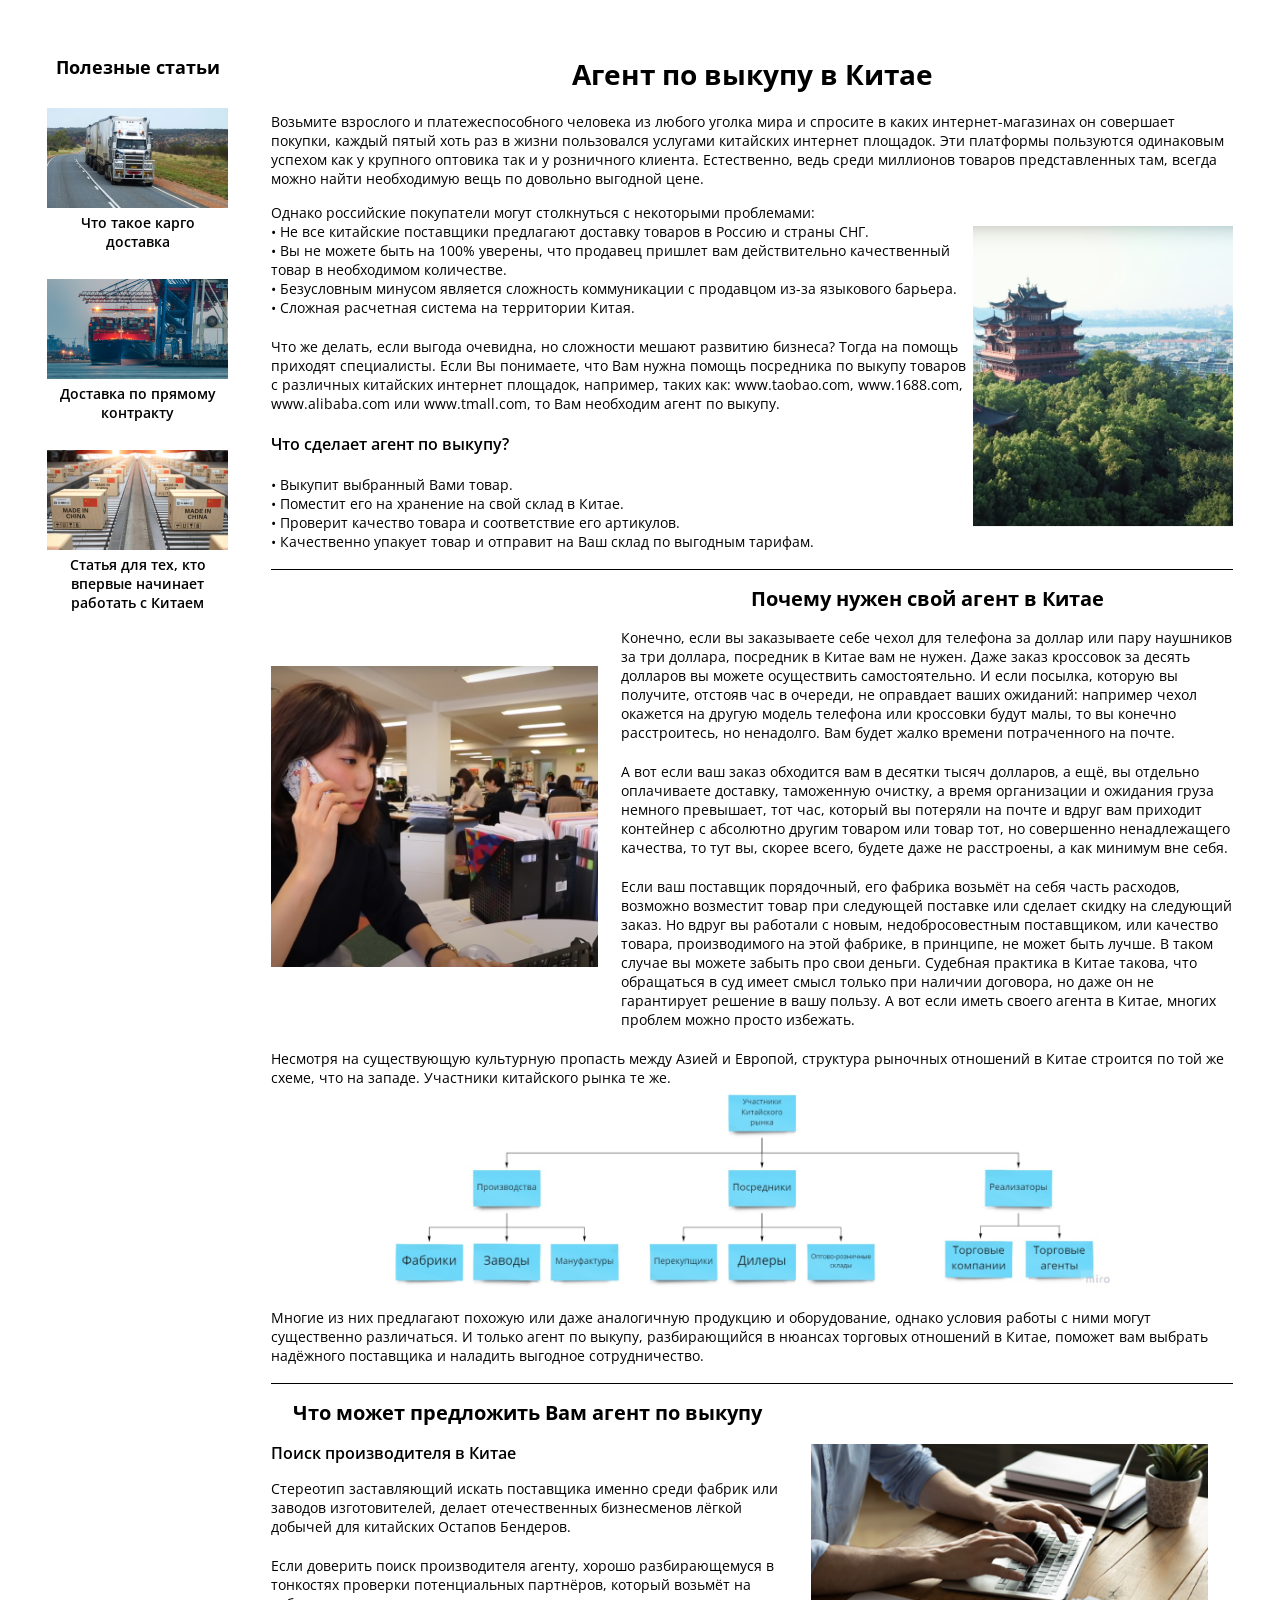
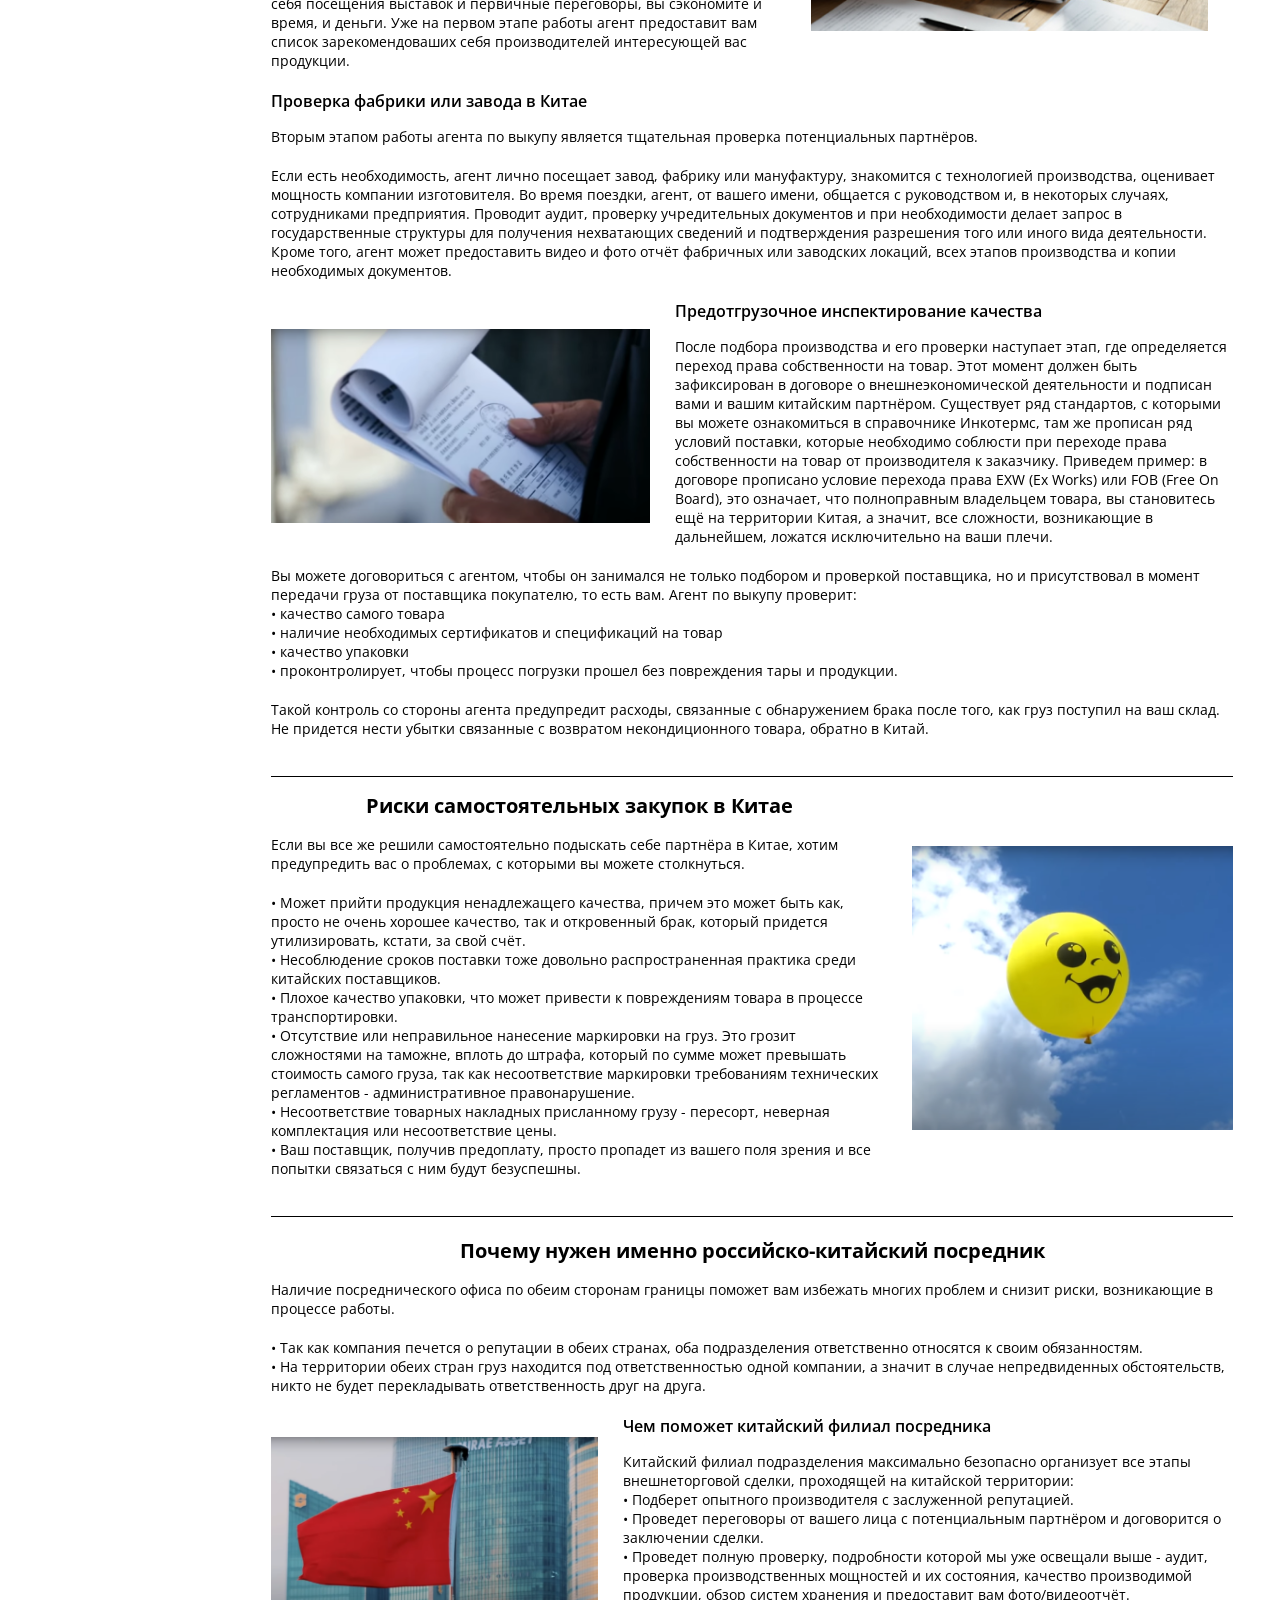
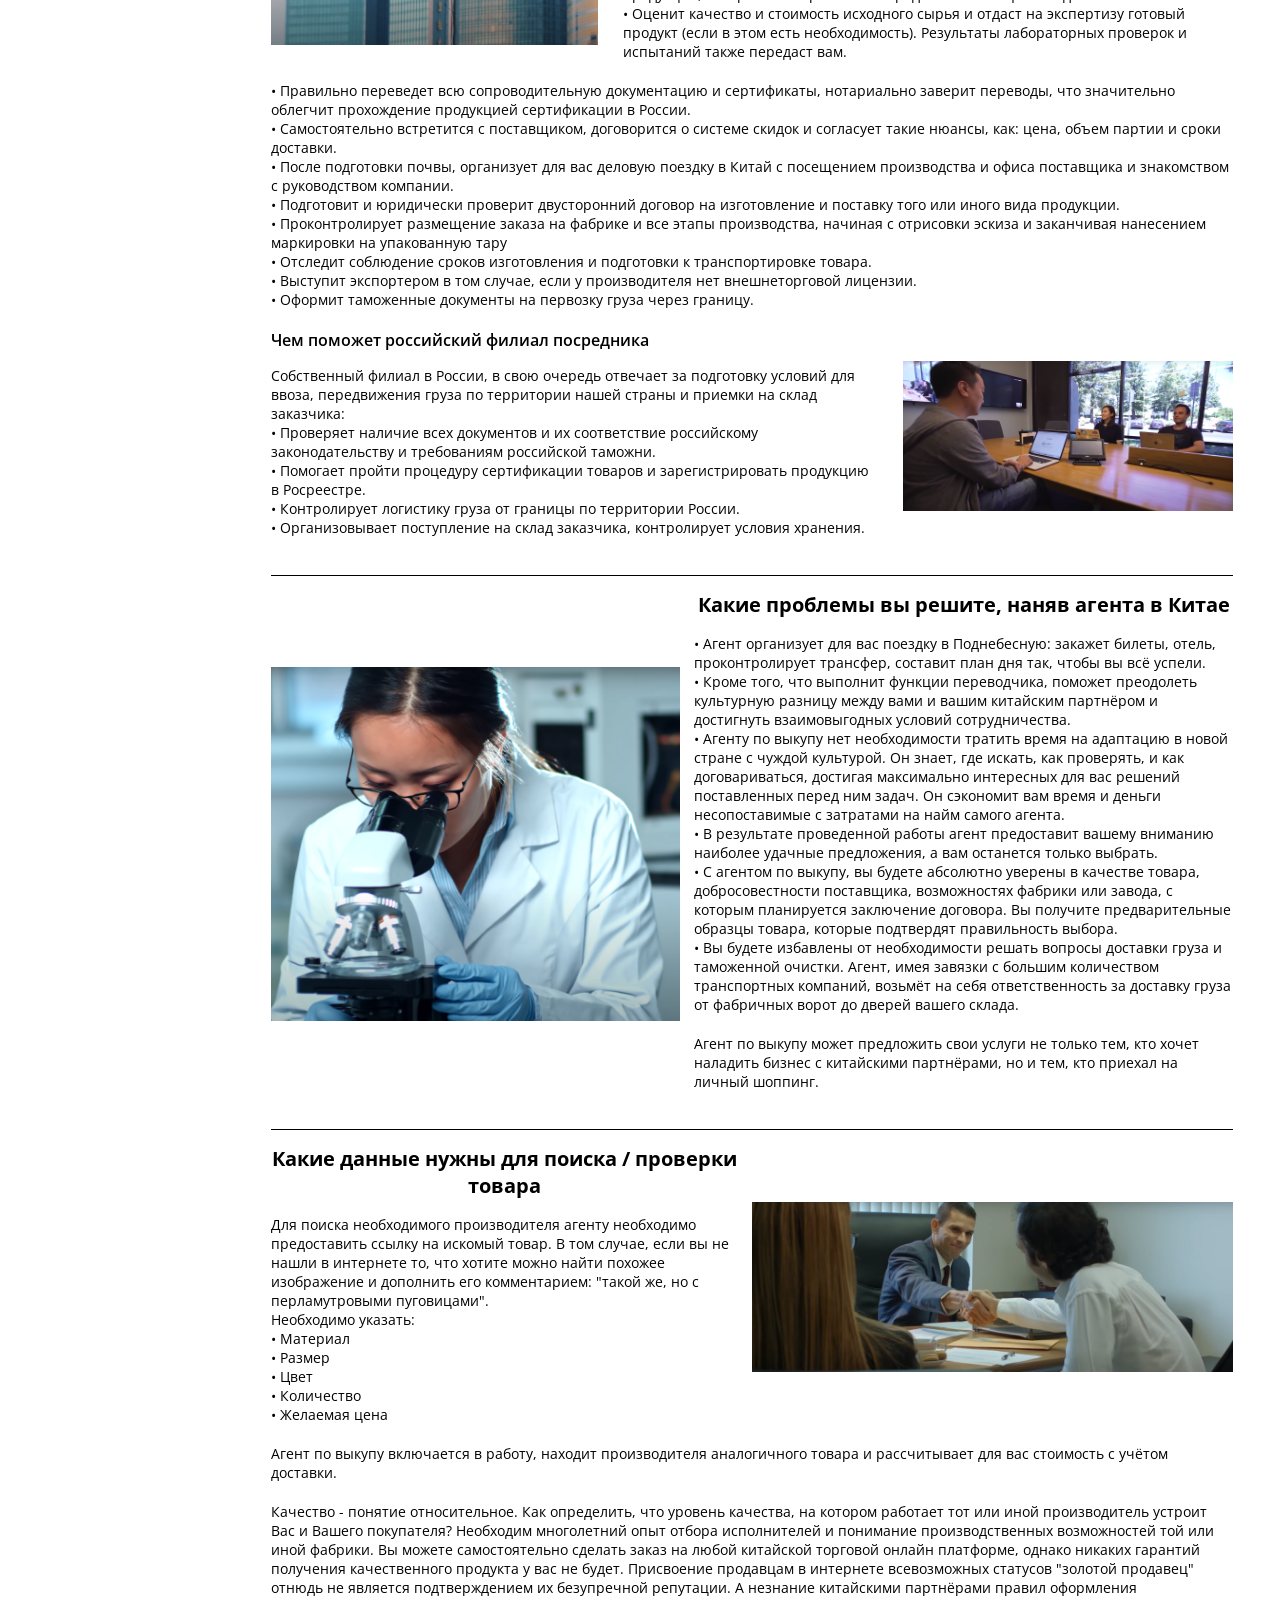
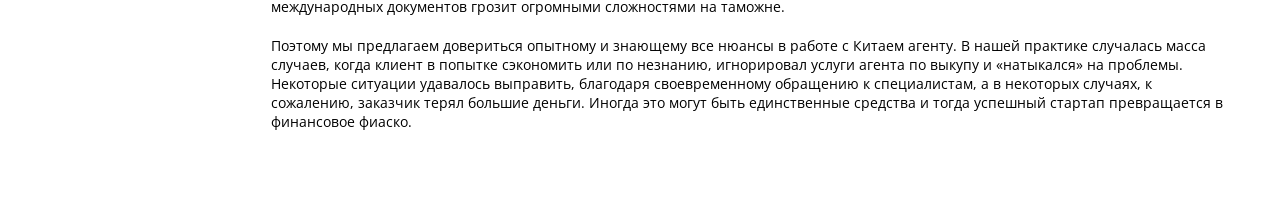
==== post2.html @ a1e3383e "ере" ====
<!DOCTYPE html>
<html lang="en">

<head>
   <meta charset="UTF-8">
   <meta http-equiv="X-UA-Compatible" content="IE=edge">
   <meta name="viewport" content="width=device-width, initial-scale=1.0">
   <link
      href="https://fonts.googleapis.com/css?family=Open+Sans:300,300italic,regular,italic,600,600italic,700,700italic,800,800italic"
      rel="stylesheet" />
   <link rel="stylesheet" href="css/style.css">
   <title>Post 2</title>
</head>

<body>
   <div class="post">
      <div class="post__left">
         <div class="post__left-title">Полезные статьи</div>
         <div class="post__left-block left-block">
            <div class="left-block-img">
               <img src="img/post2-left-1.png" alt="">
            </div>
            <a href class="left-block-title">Что такое карго доставка</a>
         </div>
         <div class="post__left-block left-block">
            <div class="left-block-img">
               <img src="img/post2-left-2.png" alt="">
            </div>
            <a href="" class="left-block-title">Доставка по прямому контракту</a>
         </div>
         <div class="post__left-block left-block">
            <div class="left-block-img">
               <img src="img/post2-left-3.png" alt="">
            </div>
            <a href="" class="left-block-title">Статья для тех, кто впервые начинает работать с Китаем</a>
         </div>
      </div>
      <div class="post__right">
         <div class="title">Агент по выкупу в Китае</div>
         <div class="post-block">
            <div class="post-text">
               Возьмите взрослого и платежеспособного человека из любого уголка мира и спросите в каких
               интернет-магазинах он совершает покупки, каждый пятый хоть раз в жизни пользовался услугами китайских
               интернет площадок. Эти платформы пользуются одинаковым успехом как у крупного оптовика так и у розничного
               клиента. Естественно, ведь среди миллионов товаров представленных там, всегда можно найти необходимую
               вещь по довольно выгодной цене.
            </div>
         </div>
         <div class="post-block bb ff">
            <div class="post-text">
               <p>
                  Однако российские покупатели могут столкнуться с некоторыми проблемами: <br>
                  • Не все китайские поставщики предлагают доставку товаров в Россию и страны СНГ. <br>
                  • Вы не можете быть на 100% уверены, что продавец пришлет вам действительно качественный товар в
                  необходимом количестве. <br>
                  • Безусловным минусом является сложность коммуникации с продавцом из-за языкового барьера. <br>
                  • Сложная расчетная система на территории Китая. <br>
               </p>
               <p>
                  Что же делать, если выгода очевидна, но сложности мешают развитию бизнеса? Тогда на помощь приходят
                  специалисты. Если Вы понимаете, что Вам нужна помощь посредника по выкупу товаров с различных
                  китайских
                  интернет площадок, например, таких как: www.taobao.com, www.1688.com, www.alibaba.com или
                  www.tmall.com,
                  то Вам необходим агент по выкупу. <br>
               </p>
               <p class="post-subtitle"> Что сделает агент по выкупу? <br></p>

               • Выкупит выбранный Вами товар. <br>
               • Поместит его на хранение на свой склад в Китае. <br>
               • Проверит качество товара и соответствие его артикулов. <br>
               • Качественно упакует товар и отправит на Ваш склад по выгодным тарифам.


            </div>
            <div class="post-img-1">
               <img src="img/Rectangle 18.png" alt="">
            </div>
         </div>
         <div class="post-block ff">
            <div class="post-img-2">
               <img src="img/Rectangle 8.png" alt="">
            </div>
            <div class="post-text">
               <div class="post-name">Почему нужен свой агент в Китае</div>
               <div class="post-text">
                  <p>
                     Конечно, если вы заказываете себе чехол для телефона за доллар или пару наушников за три доллара,
                     посредник в Китае вам не нужен. Даже заказ кроссовок за десять долларов вы можете осуществить
                     самостоятельно. И если посылка, которую вы получите, отстояв час в очереди, не оправдает ваших
                     ожиданий: например чехол окажется на другую модель телефона или кроссовки будут малы, то вы конечно
                     расстроитесь, но ненадолго. Вам будет жалко времени потраченного на почте.
                  </p>
                  <p>
                     А вот если ваш заказ обходится вам в десятки тысяч долларов, а ещё, вы отдельно оплачиваете
                     доставку, таможенную очистку, а время организации и ожидания груза немного превышает, тот час,
                     который вы потеряли на почте и вдруг вам приходит контейнер с абсолютно другим товаром или товар
                     тот, но совершенно ненадлежащего качества, то тут вы, скорее всего, будете даже не расстроены, а
                     как минимум вне себя.
                  </p>
                  <p>
                     Если ваш поставщик порядочный, его фабрика возьмёт на себя часть расходов, возможно возместит товар
                     при следующей поставке или сделает скидку на следующий заказ. Но вдруг вы работали с новым,
                     недобросовестным поставщиком, или качество товара, производимого на этой фабрике, в принципе, не
                     может быть лучше. В таком случае вы можете забыть про свои деньги. Судебная практика в Китае
                     такова, что обращаться в суд имеет смысл только при наличии договора, но даже он не гарантирует
                     решение в вашу пользу. А вот если иметь своего агента в Китае, многих проблем можно просто
                     избежать.
                  </p>
               </div>
            </div>

         </div>
         <div class="post-block">
            <div class="post-text">
               Несмотря на существующую культурную пропасть между Азией и Европой, структура рыночных отношений в Китае
               строится по той же схеме, что на западе. Участники китайского рынка те же.
            </div>
         </div>
         <div class="post-block">
            <div class="post-img-3">
               <img src="img/Rectangle 17.png" alt="">
            </div>
         </div>
         <div class="post-block bb">
            <div class="post-text">
               Многие из них предлагают похожую или даже аналогичную продукцию и оборудование, однако условия работы с
               ними могут существенно различаться. И только агент по выкупу, разбирающийся в нюансах торговых отношений
               в Китае, поможет вам выбрать надёжного поставщика и наладить выгодное сотрудничество.
            </div>
         </div>
         <div class="post-block ff">
            <div class="post-text">
               <div class="post-name">Что может предложить Вам агент по выкупу</div>
               <div class="post-text">
                  <div class="post-subtitle">
                     Поиск производителя в Китае
                  </div>
                  <p>
                     Стереотип заставляющий искать поставщика именно среди фабрик или заводов изготовителей, делает
                     отечественных бизнесменов лёгкой добычей для китайских Остапов Бендеров.
                  </p>
                  <p>
                     Если доверить поиск производителя агенту, хорошо разбирающемуся в тонкостях проверки потенциальных
                     партнёров, который возьмёт на себя посещения выставок и первичные переговоры, вы сэкономите и
                     время, и деньги. Уже на первом этапе работы агент предоставит вам список зарекомендоваших себя
                     производителей интересующей вас продукции.
                  </p>
               </div>
            </div>
            <div class="post-img-4">
               <img src="img/Rectangle 19.png" alt="">
            </div>
         </div>
         <div class="post-block">
            <div class="post-text">
               <div class="post-subtitle">
                  Проверка фабрики или завода в Китае
               </div>
               <p>
                  Вторым этапом работы агента по выкупу является тщательная проверка потенциальных партнёров.
               </p>
               <p>
                  Если есть необходимость, агент лично посещает завод, фабрику или мануфактуру, знакомится с технологией
                  производства, оценивает мощность компании изготовителя. Во время поездки, агент, от вашего имени,
                  общается с руководством и, в некоторых случаях, сотрудниками предприятия. Проводит аудит, проверку
                  учредительных документов и при необходимости делает запрос в государственные структуры для получения
                  нехватающих сведений и подтверждения разрешения того или иного вида деятельности. Кроме того, агент
                  может предоставить видео и фото отчёт фабричных или заводских локаций, всех этапов производства и
                  копии необходимых документов.
               </p>
            </div>
         </div>
         <div class="post-block ff">
            <div class="post-img-5">
               <img src="img/Rectangle 11.png" alt="">
            </div>
            <div class="post-text">
               <div class="post-subtitle">
                  Предотгрузочное инспектирование качества
               </div>
               <p>После подбора производства и его проверки наступает этап, где определяется переход права собственности
                  на товар. Этот момент должен быть зафиксирован в договоре о внешнеэкономической деятельности и
                  подписан вами и вашим китайским партнёром. Существует ряд стандартов, с которыми вы можете
                  ознакомиться в справочнике Инкотермс, там же прописан ряд условий поставки, которые необходимо
                  соблюсти при переходе права собственности на товар от производителя к заказчику. Приведем пример: в
                  договоре прописано условие перехода права EXW (Ex Works) или FOB (Free On Board), это означает, что
                  полноправным владельцем товара, вы становитесь ещё на территории Китая, а значит, все сложности,
                  возникающие в дальнейшем, ложатся исключительно на ваши плечи.
               </p>
            </div>

         </div>
         <div class="post-block bb">
            <div class="post-text">
               <p>
                  Вы можете договориться с агентом, чтобы он занимался не только подбором и проверкой поставщика, но и
                  присутствовал в момент передачи груза от поставщика покупателю, то есть вам. Агент по выкупу проверит:
                  <br>
                  • качество самого товара <br>
                  • наличие необходимых сертификатов и спецификаций на товар <br>
                  • качество упаковки <br>
                  • проконтролирует, чтобы процесс погрузки прошел без повреждения тары и продукции.
               </p>
               <p>
                  Такой контроль со стороны агента предупредит расходы, связанные с обнаружением брака после того, как
                  груз поступил на ваш склад. Не придется нести убытки связанные с возвратом некондиционного товара,
                  обратно в Китай.
               </p>
            </div>
         </div>
         <div class="post-block ff bb">
            <div class="post-text">
               <div class="post-name">Риски самостоятельных закупок в Китае</div>
               <div class="post-text">
                  <p>
                     Если вы все же решили самостоятельно подыскать себе партнёра в Китае, хотим предупредить вас о
                     проблемах, с которыми вы можете столкнуться.

                  </p>
                  <p>
                     • Может прийти продукция ненадлежащего качества, причем это может быть как, просто не очень хорошее
                     качество, так и откровенный брак, который придется утилизировать, кстати, за свой счёт. <br>
                     • Несоблюдение сроков поставки тоже довольно распространенная практика среди китайских поставщиков.
                     <br>
                     • Плохое качество упаковки, что может привести к повреждениям товара в процессе транспортировки.
                     <br>
                     • Отсутствие или неправильное нанесение маркировки на груз. Это грозит сложностями на таможне,
                     вплоть до штрафа, который по сумме может превышать стоимость самого груза, так как несоответствие
                     маркировки требованиям технических регламентов - административное правонарушение. <br>
                     • Несоответствие товарных накладных присланному грузу - пересорт, неверная комплектация или
                     несоответствие цены. <br>
                     • Ваш поставщик, получив предоплату, просто пропадет из вашего поля зрения и все попытки связаться
                     с ним будут безуспешны.
                  </p>
               </div>
            </div>
            <div class="post-img-6">
               <img src="img/Rectangle 12.png" alt="">
            </div>
         </div>
         <div class="post-block">
            <div class="post-text top">
               <div class="post-name">Почему нужен именно российско-китайский посредник</div>
               <div class="post-text">
                  <p>
                     Наличие посреднического офиса по обеим сторонам границы поможет вам избежать многих проблем и
                     снизит риски, возникающие в процессе работы.
                  </p>
                  <p>
                     • Так как компания печется о репутации в обеих странах, оба подразделения ответственно относятся к
                     своим обязанностям. <br>
                     • На территории обеих стран груз находится под ответственностью одной компании, а значит в случае
                     непредвиденных обстоятельств, никто не будет перекладывать ответственность друг на друга.
                  </p>
               </div>
            </div>
         </div>
         <div class="post-block ff">
            <div class="post-img-7">
               <img src="img/Rectangle 13.png" alt="">
            </div>
            <div class="post-text">
               <div class="post-subtitle">Чем поможет китайский филиал посредника</div>
               <div class="post-text">
                  <p>
                     Китайский филиал подразделения максимально безопасно организует все этапы внешнеторговой сделки,
                     проходящей на китайской территории: <br>
                     • Подберет опытного производителя с заслуженной репутацией. <br>
                     • Проведет переговоры от вашего лица с потенциальным партнёром и договорится о заключении сделки.
                     <br>
                     • Проведет полную проверку, подробности которой мы уже освещали выше - аудит, проверка
                     производственных мощностей и их состояния, качество производимой продукции, обзор систем хранения и
                     предоставит вам фото/видеоотчёт. <br>
                     • Оценит качество и стоимость исходного сырья и отдаст на экспертизу готовый продукт (если в этом
                     есть необходимость). Результаты лабораторных проверок и испытаний также передаст вам.
                  </p>
               </div>
            </div>

         </div>
         <div class="post-block">
            <div class="post-text">
               <p>
                  • Правильно переведет всю сопроводительную документацию и сертификаты, нотариально заверит переводы,
                  что
                  значительно облегчит прохождение продукцией сертификации в России. <br>
                  • Самостоятельно встретится с поставщиком, договорится о системе скидок и согласует такие нюансы, как:
                  цена, объем партии и сроки доставки. <br>
                  • После подготовки почвы, организует для вас деловую поездку в Китай с посещением производства и офиса
                  поставщика и знакомством с руководством компании. <br>
                  • Подготовит и юридически проверит двусторонний договор на изготовление и поставку того или иного вида
                  продукции. <br>
                  • Проконтролирует размещение заказа на фабрике и все этапы производства, начиная с отрисовки эскиза и
                  заканчивая нанесением маркировки на упакованную тару <br>
                  • Отследит соблюдение сроков изготовления и подготовки к транспортировке товара. <br>
                  • Выступит экспортером в том случае, если у производителя нет внешнеторговой лицензии. <br>
                  • Оформит таможенные документы на первозку груза через границу.
               </p>
            </div>
         </div>
         <div class="post-block ff bb">

            <div class="post-text">
               <div class="post-subtitle">Чем поможет российский филиал посредника</div>
               <div class="post-text">
                  <p>
                     Собственный филиал в России, в свою очередь отвечает за подготовку условий для ввоза, передвижения
                     груза по территории нашей страны и приемки на склад заказчика: <br>
                     • Проверяет наличие всех документов и их соответствие российскому законодательству и требованиям
                     российской таможни. <br>
                     • Помогает пройти процедуру сертификации товаров и зарегистрировать продукцию в Росреестре. <br>
                     • Контролирует логистику груза от границы по территории России. <br>
                     • Организовывает поступление на склад заказчика, контролирует условия хранения.

                  </p>
               </div>
            </div>
            <div class="post-img-8">
               <img src="img/Rectangle 14.png" alt="">
            </div>
         </div>
         <div class="post-block ff bb">
            <div class="post-img-9">
               <img src="img/Rectangle 15.png" alt="">
            </div>
            <div class="post-text">
               <div class="post-name">Какие проблемы вы решите, наняв агента в Китае</div>
               <div class="post-text">
                  <p>
                     • Агент организует для вас поездку в Поднебесную: закажет билеты, отель, проконтролирует трансфер,
                     составит план дня так, чтобы вы всё успели. <br>
                     • Кроме того, что выполнит функции переводчика, поможет преодолеть культурную разницу между вами и
                     вашим китайским партнёром и достигнуть взаимовыгодных условий сотрудничества. <br>
                     • Агенту по выкупу нет необходимости тратить время на адаптацию в новой стране с чуждой культурой.
                     Он знает, где искать, как проверять, и как договариваться, достигая максимально интересных для вас
                     решений поставленных перед ним задач. Он сэкономит вам время и деньги несопоставимые с затратами на
                     найм самого агента. <br>
                     • В результате проведенной работы агент предоставит вашему вниманию наиболее удачные предложения, а
                     вам останется только выбрать. <br>
                     • С агентом по выкупу, вы будете абсолютно уверены в качестве товара, добросовестности поставщика,
                     возможностях фабрики или завода, с которым планируется заключение договора. Вы получите
                     предварительные образцы товара, которые подтвердят правильность выбора. <br>
                     • Вы будете избавлены от необходимости решать вопросы доставки груза и таможенной очистки. Агент,
                     имея завязки с большим количеством транспортных компаний, возьмёт на себя ответственность за
                     доставку груза от фабричных ворот до дверей вашего склада.
                  </p>
                  <p>
                     Агент по выкупу может предложить свои услуги не только тем, кто хочет наладить бизнес с китайскими
                     партнёрами, но и тем, кто приехал на личный шоппинг.
                  </p>
               </div>
            </div>

         </div>
         <div class="post-block ff">
            <div class="post-text">
               <div class="post-name">Какие данные нужны для поиска / проверки товара</div>
               <div class="post-text">
                  <p>
                     Для поиска необходимого производителя агенту необходимо предоставить ссылку на искомый товар. В том
                     случае, если вы не нашли в интернете то, что хотите можно найти похожее изображение и дополнить его
                     комментарием: "такой же, но с перламутровыми пуговицами". <br>
                     Необходимо указать: <br>
                     • Материал <br>
                     • Размер <br>
                     • Цвет <br>
                     • Количество <br>
                     • Желаемая цена

                  </p>
               </div>
            </div>
            <div class="post-img-10">
               <img src="img/Rectangle 16.png" alt="">
            </div>
         </div>
         <div class="post-block">
            <div class="post-text">
               <p>
                  Агент по выкупу включается в работу, находит производителя аналогичного товара и рассчитывает для вас
                  стоимость с учётом доставки.
               </p>
               <p>
                  Качество - понятие относительное. Как определить, что уровень качества, на котором работает тот или
                  иной производитель устроит Вас и Вашего покупателя? Необходим многолетний опыт отбора исполнителей и
                  понимание производственных возможностей той или иной фабрики. Вы можете самостоятельно сделать заказ
                  на любой китайской торговой онлайн платформе, однако никаких гарантий получения качественного продукта
                  у вас не будет. Присвоение продавцам в интернете всевозможных статусов "золотой продавец" отнюдь не
                  является подтверждением их безупречной репутации. А незнание китайскими партнёрами правил оформления
                  международных документов грозит огромными сложностями на таможне.
               </p>
               <p>
                  Поэтому мы предлагаем довериться опытному и знающему все нюансы в работе с Китаем агенту. В нашей
                  практике случалась масса случаев, когда клиент в попытке сэкономить или по незнанию, игнорировал
                  услуги агента по выкупу и «натыкался» на проблемы. Некоторые ситуации удавалось выправить, благодаря
                  своевременному обращению к специалистам, а в некоторых случаях, к сожалению, заказчик терял большие
                  деньги. Иногда это могут быть единственные средства и тогда успешный стартап превращается в финансовое
                  фиаско.
               </p>
            </div>
         </div>
      </div>
   </div>
   <script src="https://ajax.googleapis.com/ajax/libs/jquery/3.6.0/jquery.min.js"></script>
   <script src="js/script.js"></script>
</body>

</html>
---- css/style.css ----
html {
   line-height: 1.15;
   -webkit-text-size-adjust: 100%;
}

body {
   margin: 0;
}

html,
body {
   line-height: 1;
   font-family: Open Sans, "Helvetica Neue", sans-serif;
}

main {
   display: block;
}

h1 {
   font-size: 2em;
   margin: 0.67em 0;
}

hr {
   box-sizing: content-box;
   height: 0;
   overflow: visible;
}

pre {
   font-family: monospace, monospace;
   font-size: 1em;
}

a {
   background-color: transparent;
}

abbr[title] {
   border-bottom: none;
   text-decoration: underline;
   text-decoration: underline dotted;
}

b,
strong {
   font-weight: bolder;
}

code,
kbd,
samp {
   font-family: monospace, monospace;
   font-size: 1em;
}

small {
   font-size: 80%;
}

sub,
sup {
   font-size: 75%;
   line-height: 0;
   position: relative;
   vertical-align: baseline;
}

sub {
   bottom: -0.25em;
}

sup {
   top: -0.5em;
}

img {
   border-style: none;
}

button,
input,
optgroup,
select,
textarea {
   font-family: inherit;
   font-size: 100%;
   line-height: 1.15;
   margin: 0;
}

button,
input {
   overflow: visible;
}

button,
select {
   text-transform: none;
}

button,
[type="button"],
[type="reset"],
[type="submit"] {
   -webkit-appearance: button;
}

button::-moz-focus-inner,
[type="button"]::-moz-focus-inner,
[type="reset"]::-moz-focus-inner,
[type="submit"]::-moz-focus-inner {
   border-style: none;
   padding: 0;
}

button:-moz-focusring,
[type="button"]:-moz-focusring,
[type="reset"]:-moz-focusring,
[type="submit"]:-moz-focusring {
   outline: 1px dotted ButtonText;
}

fieldset {
   padding: 0.35em 0.75em 0.625em;
}

*/ legend {
   box-sizing: border-box;
   color: inherit;
   display: table;
   max-width: 100%;
   padding: 0;
   white-space: normal;
}

progress {
   vertical-align: baseline;
}

textarea {
   overflow: auto;
}

[type="checkbox"],
[type="radio"] {
   box-sizing: border-box;
   padding: 0;
}

[type="number"]::-webkit-inner-spin-button,
[type="number"]::-webkit-outer-spin-button {
   height: auto;
}


[type="search"] {
   -webkit-appearance: textfield;
   outline-offset: -2px;
}

[type="search"]::-webkit-search-decoration {
   -webkit-appearance: none;
}

::-webkit-file-upload-button {
   -webkit-appearance: button;
   font: inherit;
}


details {
   display: block;
}

summary {
   display: list-item;
}

template {
   display: none;
}

[hidden] {
   display: none;
}

*,
*::after,
*::before {
   padding: 0;
   margin: 0;
   bottom: 0;
   box-sizing: border-box;
}

a {
   text-decoration: none;
}

ul,
ol,
li {
   list-style-type: none;
}

img {
   vertical-align: top;
}

h1,
h2,
h3,
h4,
h5,
h6 {
   font-weight: inherit;
   font-size: inherit;
}

.post {
   max-width: 1440px;
   margin: 0 auto;
   padding-right: calc(14px + (52 - 14) * ((100vw - 320px) / (1440 - 320)));
   padding-left: calc(14px + (52 - 14) * ((100vw - 320px) / (1440 - 320)));
   padding-top: calc(14px + (60 - 14) * ((100vw - 320px) / (1440 - 360)));
   padding-bottom: 50px;
   display: grid;
   grid-template-columns: 181px auto;
   column-gap: 43px;
}

.post__left {
   position: sticky;
   top: 50px;
   text-align: center;
   margin-bottom: 40px;
}

.post__left-title {
   font-family: Open Sans;
   font-style: normal;
   font-weight: bold;
   font-size: 18px;
   line-height: 25px;
   color: #000000;
}

.left-block {
   margin-top: 28px;
}

.left-block-img {
   overflow: hidden;
   height: 100px;
}

.left-block-img img {
   width: 100%;
   height: 100%;
   object-fit: cover;
}

.left-block-title {
   font-family: Open Sans;
   font-style: normal;
   font-weight: 600;
   font-size: 14px;
   line-height: 19px;
   color: #000000;
   display: inline-block;
   margin-top: 5px;
}

.post__right {}

.title {
   font-family: Open Sans;
   font-style: normal;
   font-weight: bold;
   font-size: 28px;
   line-height: 38px;
   text-align: center;
   color: #000000;
   margin-bottom: 19px;
}

.post-block.bb {
   border-bottom: 1px solid #000000;
   padding-bottom: 18px;
}

.post-text {
   font-family: Open Sans;
   font-style: normal;
   font-weight: normal;
   font-size: 14px;
   line-height: 19px;
   color: #000000;
}

.post-text p {
   margin-bottom: 20px;
}

.post-block.ff {
   display: flex;
   align-items: center;
   margin-top: 15px;
}

.post-img-1 {
   overflow: hidden;
   height: calc(124px + (332 - 124) * ((100vw - 360px) / (1440 - 360)));
   width: 100%;
}

.post-img-1 img {
   width: 100%;
   height: 100%;
   object-fit: cover;
}

.post-subtitle {
   font-size: 16px;
   line-height: 22px;
   font-weight: 600;
   margin-bottom: 15px;
}

.post-img-2 {
   overflow: hidden;
   height: calc(124px + (332 - 124) * ((100vw - 360px) / (1440 - 360)));
   margin-right: 23px;
   flex: 1 0 calc(172px + (347 - 172) * ((100vw - 320px) / (1440 - 360)));
}

.post-img-2 img {
   width: 100%;
   height: 100%;
   object-fit: cover;
}

.post-name {
   font-family: Open Sans;
   font-style: normal;
   font-weight: bold;
   font-size: 20px;
   line-height: 27px;
   margin-bottom: 16px;
   color: #000000;
   text-align: center;
}

.post-img-3 {
   overflow: hidden;
   height: calc(92px + (227 - 92) * ((100vw - 360px) / (1440 - 360)));
   flex: 1 0 calc(333px + (822 - 333) * ((100vw - 320px) / (1440 - 360)));
   margin-bottom: 14px;
}

.post-img-3 img {
   width: 100%;
   height: 100%;
   object-fit: contain;
}

.post-img-4 {
   overflow: hidden;
   height: calc(88px + (200 - 88) * ((100vw - 320px) / (1440 - 360)));
   flex: 1 0 calc(186px + (481 - 186) * ((100vw - 320px) / (1440 - 360)));
   margin-bottom: 14px;
}

.post-img-4 img {
   width: 100%;
   height: 100%;
   object-fit: contain;
}

.post-img-5 {
   overflow: hidden;
   height: calc(91px + (207 - 91) * ((100vw - 320px) / (1440 - 360)));
   flex: 1 0 calc(180px + (405 - 180) * ((100vw - 320px) / (1440 - 360)));
   margin-bottom: 14px;
   margin-right: calc(6px + (27 - 6) * ((100vw - 320px) / (1440 - 360)));
}

.post-img-5 img {
   width: 100%;
   height: 100%;
   object-fit: contain;
}


.post-img-6 {
   overflow: hidden;
   height: calc(150px + (307 - 150) * ((100vw - 320px) / (1440 - 360)));
   flex: 1 0 calc(170px + (340 - 170) * ((100vw - 320px) / (1440 - 360)));
   margin-bottom: 14px;
   margin-left: calc(6px + (27 - 6) * ((100vw - 320px) / (1440 - 360)));
}

.post-img-6 img {
   width: 100%;
   height: 100%;
   object-fit: contain;
}

.post-text.top {
   padding-top: 20px;
}

.post-img-7 {
   overflow: hidden;
   height: calc(110px + (220 - 110) * ((100vw - 320px) / (1440 - 360)));
   flex: 1 0 calc(173px + (347 - 173) * ((100vw - 320px) / (1440 - 360)));
   margin-bottom: 14px;
   margin-right: calc(6px + (27 - 6) * ((100vw - 320px) / (1440 - 360)));
}

.post-img-7 img {
   width: 100%;
   height: 100%;
   object-fit: contain;
}

.post-img-8 {
   overflow: hidden;
   height: calc(90px + (160 - 90) * ((100vw - 320px) / (1440 - 360)));
   flex: 1 0 calc(195px + (347 - 195) * ((100vw - 320px) / (1440 - 360)));
   margin-bottom: 14px;
   margin-left: calc(6px + (27 - 6) * ((100vw - 320px) / (1440 - 360)));
}

.post-img-8 img {
   width: 100%;
   height: 100%;
   object-fit: contain;
}

.post-img-9 {
   overflow: hidden;
   height: calc(142px + (380 - 142) * ((100vw - 320px) / (1440 - 360)));
   flex: 1 0 calc(164px + (440 - 164) * ((100vw - 320px) / (1440 - 360)));
   margin-bottom: 14px;
   margin-right: calc(6px + (15 - 6) * ((100vw - 320px) / (1440 - 360)));
}

.post-img-9 img {
   width: 100%;
   height: 100%;
   object-fit: contain;
}


.post-img-10 {
   overflow: hidden;
   height: calc(100px + (186 - 100) * ((100vw - 320px) / (1440 - 360)));
   flex: 1 0 calc(170px + (520 - 170) * ((100vw - 320px) / (1440 - 360)));
   margin-bottom: 14px;
   margin-left: calc(6px + (15 - 6) * ((100vw - 320px) / (1440 - 360)));
}

.post-img-10 img {
   width: 100%;
   height: 100%;
   object-fit: contain;
}
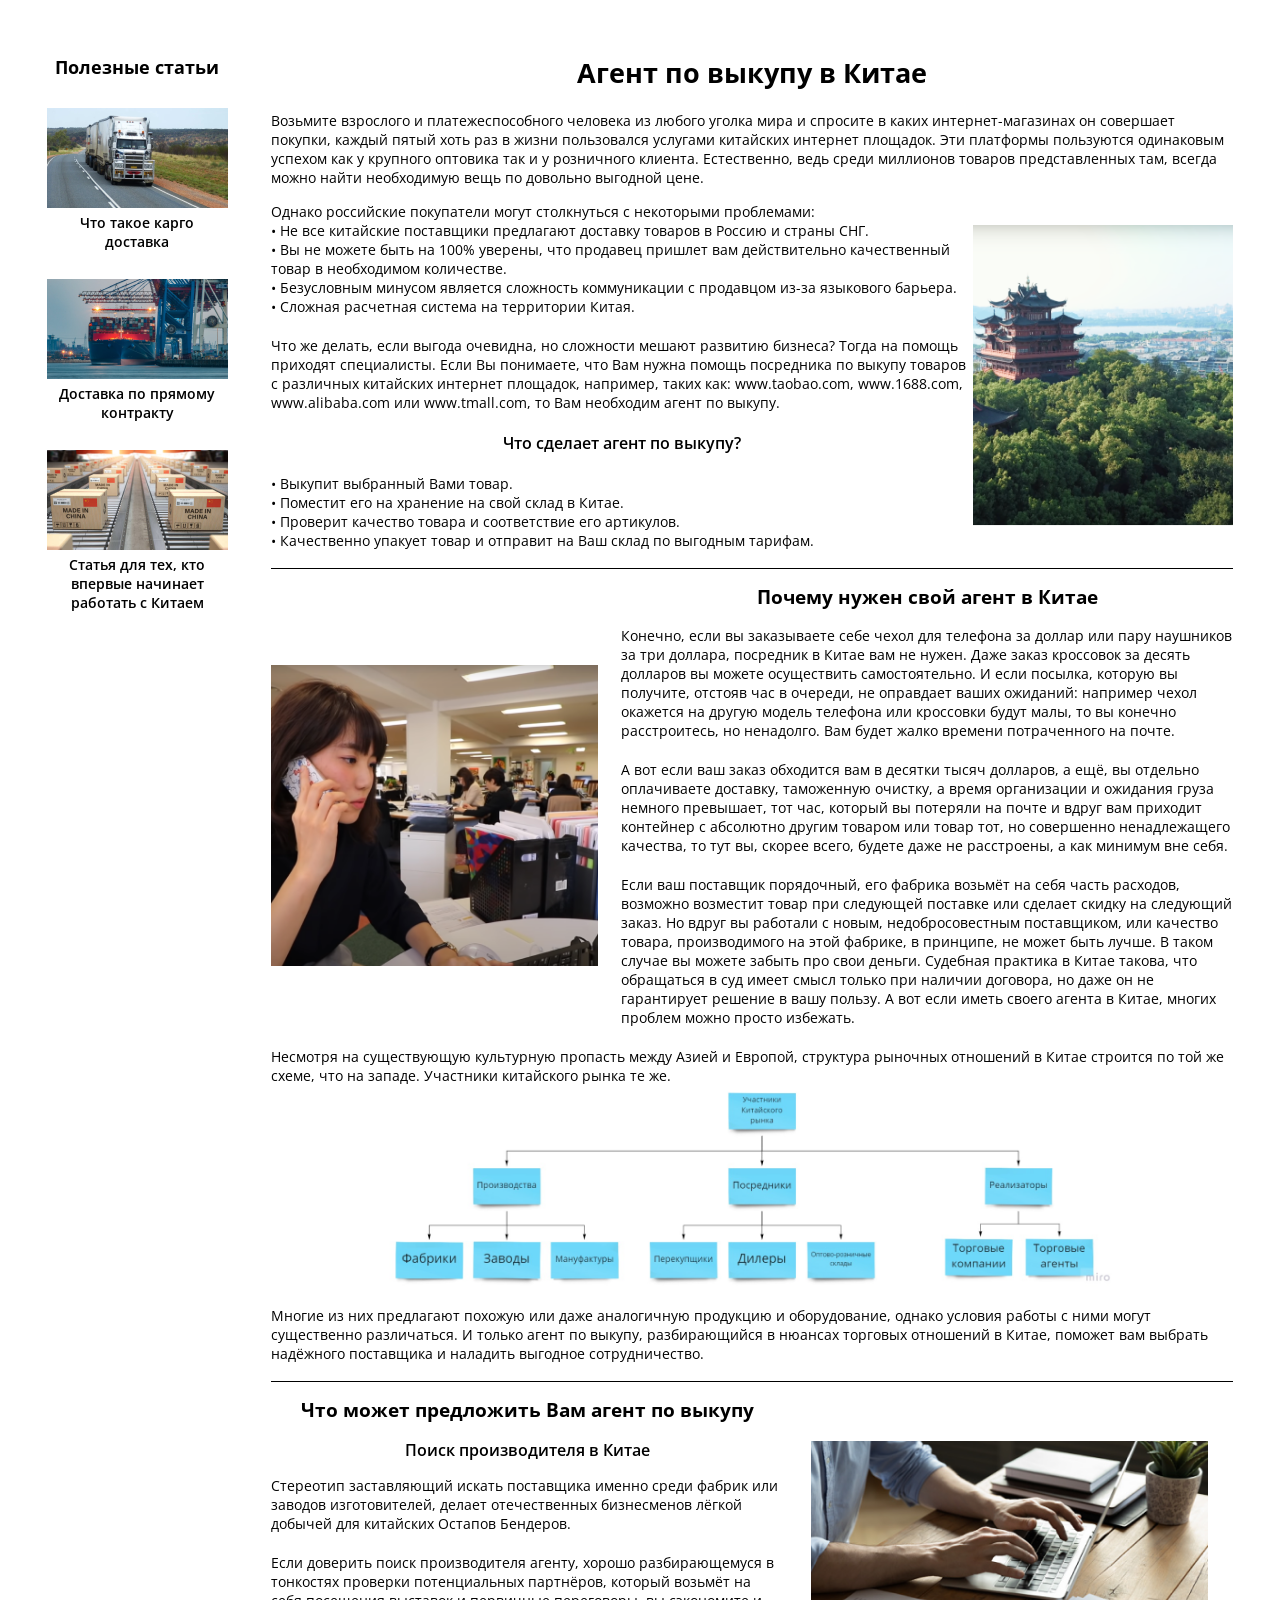
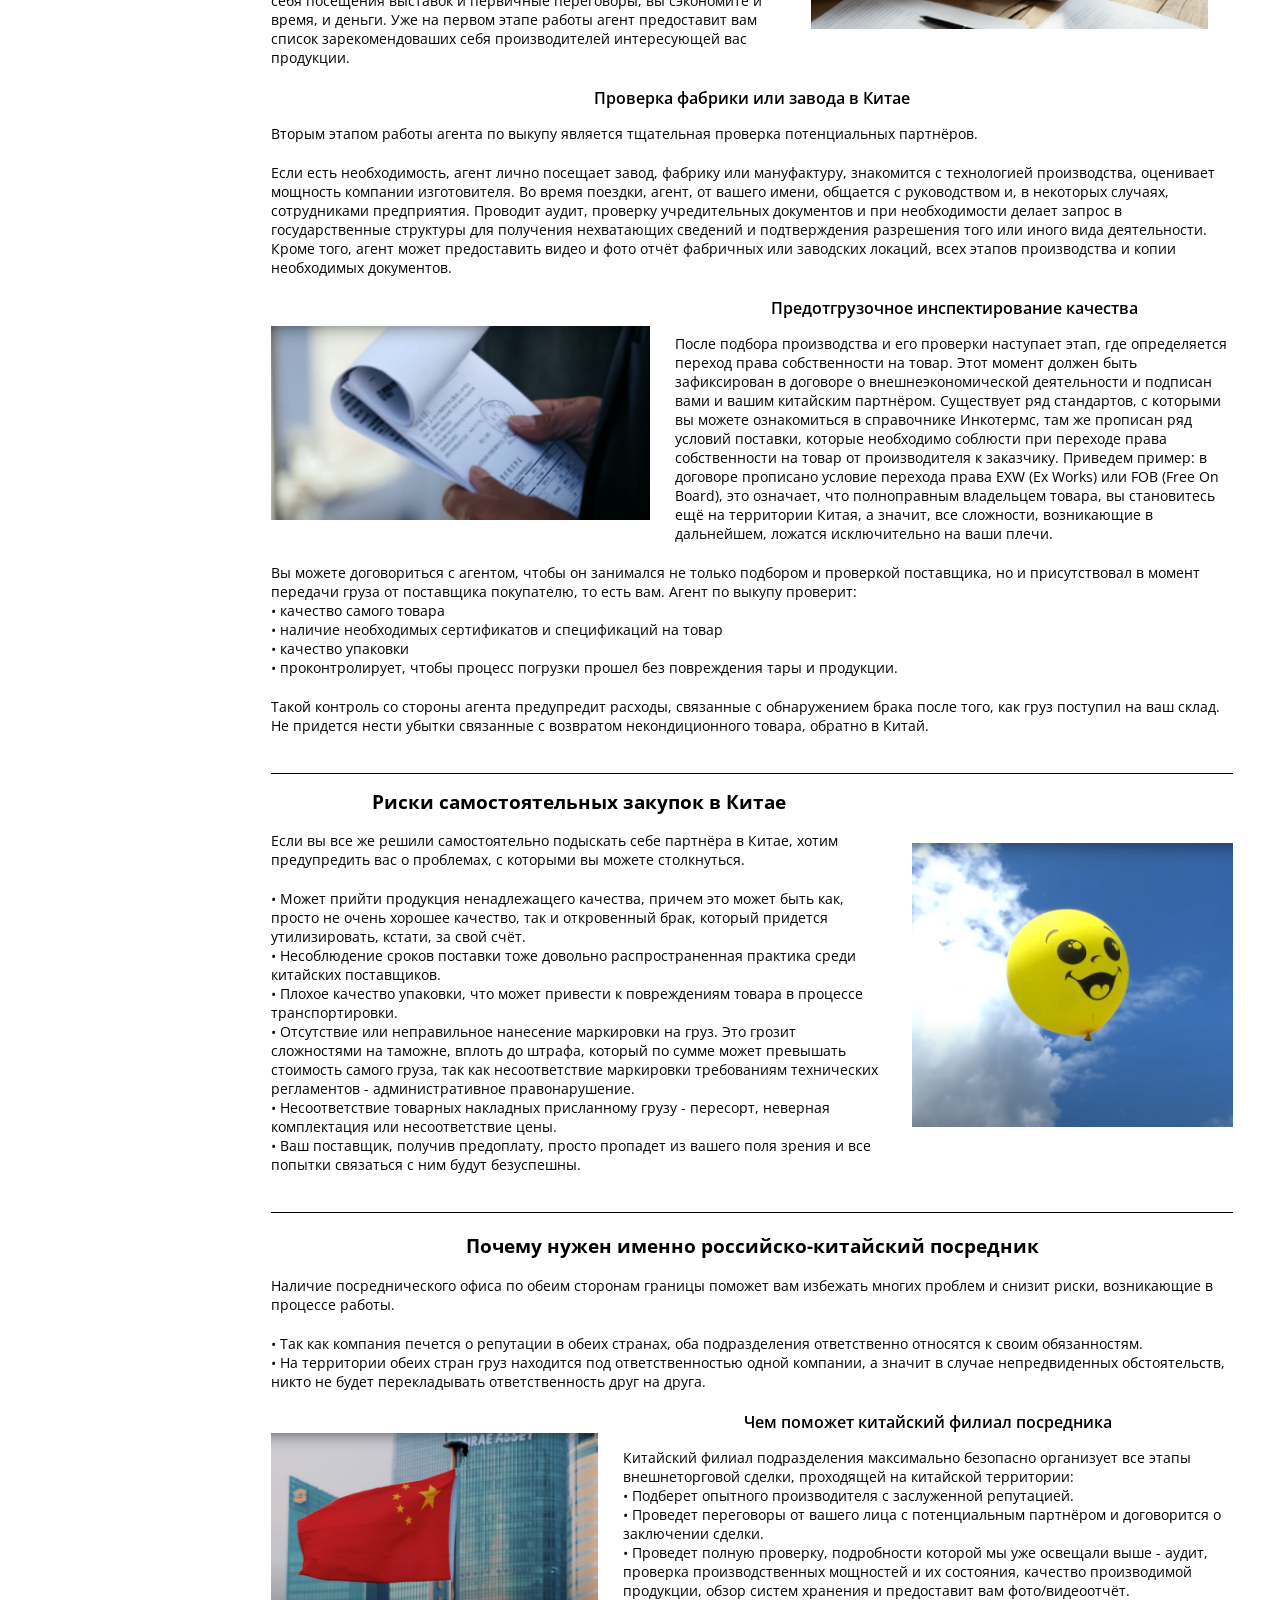
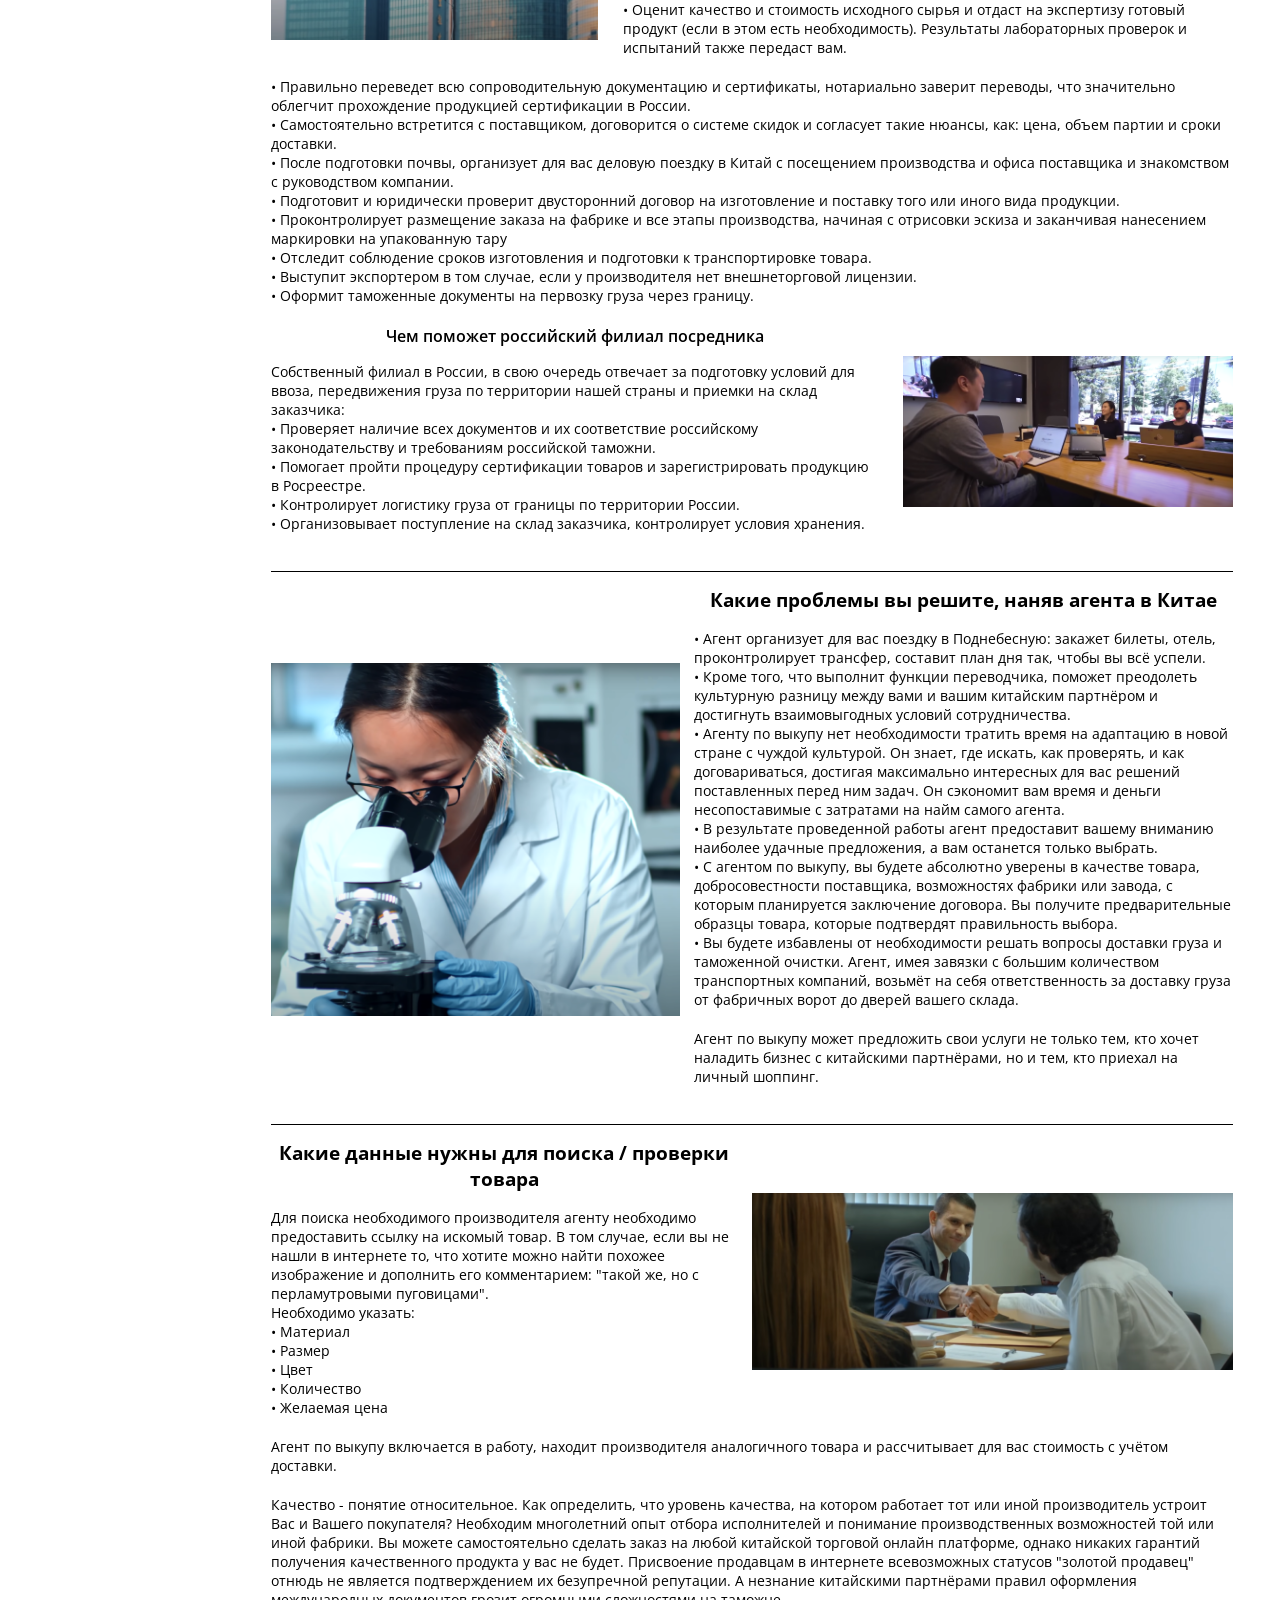
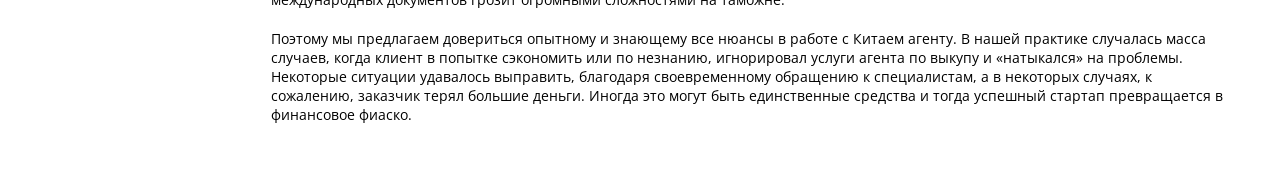
==== commit aadc8cdd: "пропро" ====
--- a/post2.html
+++ b/post2.html
@@ -37,7 +37,7 @@
       </div>
       <div class="post__right">
          <div class="title">Агент по выкупу в Китае</div>
-         <div class="post-block">
+         <div class="post-block place-1">
             <div class="post-text">
                Возьмите взрослого и платежеспособного человека из любого уголка мира и спросите в каких
                интернет-магазинах он совершает покупки, каждый пятый хоть раз в жизни пользовался услугами китайских
@@ -73,16 +73,16 @@
 
 
             </div>
-            <div class="post-img-1">
+            <div class="post-img-1 right" data-da=".place-1, 991,first">
                <img src="img/Rectangle 18.png" alt="">
             </div>
          </div>
-         <div class="post-block ff">
+         <div class="post-block ff place-2">
             <div class="post-img-2">
                <img src="img/Rectangle 8.png" alt="">
             </div>
             <div class="post-text">
-               <div class="post-name">Почему нужен свой агент в Китае</div>
+               <div class="post-name" data-da=".place-2, 991, first">Почему нужен свой агент в Китае</div>
                <div class="post-text">
                   <p>
                      Конечно, если вы заказываете себе чехол для телефона за доллар или пару наушников за три доллара,
@@ -140,15 +140,16 @@
                      Стереотип заставляющий искать поставщика именно среди фабрик или заводов изготовителей, делает
                      отечественных бизнесменов лёгкой добычей для китайских Остапов Бендеров.
                   </p>
-                  <p>
-                     Если доверить поиск производителя агенту, хорошо разбирающемуся в тонкостях проверки потенциальных
-                     партнёров, который возьмёт на себя посещения выставок и первичные переговоры, вы сэкономите и
-                     время, и деньги. Уже на первом этапе работы агент предоставит вам список зарекомендоваших себя
-                     производителей интересующей вас продукции.
-                  </p>
-               </div>
-            </div>
-            <div class="post-img-4">
+                  <p class="place-3">
+                     <span> Если доверить поиск производителя агенту, хорошо разбирающемуся в тонкостях проверки
+                        потенциальных
+                        партнёров, который возьмёт на себя посещения выставок и первичные переговоры, вы сэкономите и
+                        время, и деньги. Уже на первом этапе работы агент предоставит вам список зарекомендоваших себя
+                        производителей интересующей вас продукции.</span>
+                  </p>
+               </div>
+            </div>
+            <div class="post-img-4 right" data-da=".place-3, 991, first">
                <img src="img/Rectangle 19.png" alt="">
             </div>
          </div>
@@ -172,7 +173,7 @@
             </div>
          </div>
          <div class="post-block ff">
-            <div class="post-img-5">
+            <div class="post-img-5 left" data-da=".place-4, 991, first">
                <img src="img/Rectangle 11.png" alt="">
             </div>
             <div class="post-text">
@@ -193,9 +194,12 @@
          </div>
          <div class="post-block bb">
             <div class="post-text">
-               <p>
-                  Вы можете договориться с агентом, чтобы он занимался не только подбором и проверкой поставщика, но и
-                  присутствовал в момент передачи груза от поставщика покупателю, то есть вам. Агент по выкупу проверит:
+               <p class="place-4">
+                  <span>
+                     Вы можете договориться с агентом, чтобы он занимался не только подбором и проверкой поставщика, но
+                     и
+                     присутствовал в момент передачи груза от поставщика покупателю, то есть вам. Агент по выкупу
+                     проверит:</span>
                   <br>
                   • качество самого товара <br>
                   • наличие необходимых сертификатов и спецификаций на товар <br>
@@ -213,7 +217,7 @@
             <div class="post-text">
                <div class="post-name">Риски самостоятельных закупок в Китае</div>
                <div class="post-text">
-                  <p>
+                  <p class="place-5">
                      Если вы все же решили самостоятельно подыскать себе партнёра в Китае, хотим предупредить вас о
                      проблемах, с которыми вы можете столкнуться.
 
@@ -235,7 +239,7 @@
                   </p>
                </div>
             </div>
-            <div class="post-img-6">
+            <div class="post-img-6 right" data-da=".place-5, 991, first">
                <img src="img/Rectangle 12.png" alt="">
             </div>
          </div>
@@ -257,23 +261,28 @@
             </div>
          </div>
          <div class="post-block ff">
-            <div class="post-img-7">
+            <div class="post-img-7 left" data-da=".place-6, 991, first">
                <img src="img/Rectangle 13.png" alt="">
             </div>
             <div class="post-text">
                <div class="post-subtitle">Чем поможет китайский филиал посредника</div>
                <div class="post-text">
-                  <p>
-                     Китайский филиал подразделения максимально безопасно организует все этапы внешнеторговой сделки,
-                     проходящей на китайской территории: <br>
-                     • Подберет опытного производителя с заслуженной репутацией. <br>
-                     • Проведет переговоры от вашего лица с потенциальным партнёром и договорится о заключении сделки.
-                     <br>
-                     • Проведет полную проверку, подробности которой мы уже освещали выше - аудит, проверка
-                     производственных мощностей и их состояния, качество производимой продукции, обзор систем хранения и
-                     предоставит вам фото/видеоотчёт. <br>
-                     • Оценит качество и стоимость исходного сырья и отдаст на экспертизу готовый продукт (если в этом
-                     есть необходимость). Результаты лабораторных проверок и испытаний также передаст вам.
+                  <p class="place-6">
+                     <span>
+                        Китайский филиал подразделения максимально безопасно организует все этапы внешнеторговой сделки,
+                        проходящей на китайской территории: <br>
+                        • Подберет опытного производителя с заслуженной репутацией. <br>
+                        • Проведет переговоры от вашего лица с потенциальным партнёром и договорится о заключении
+                        сделки.
+                        <br>
+                        • Проведет полную проверку, подробности которой мы уже освещали выше - аудит, проверка
+                        производственных мощностей и их состояния, качество производимой продукции, обзор систем
+                        хранения и
+                        предоставит вам фото/видеоотчёт. <br>
+                        • Оценит качество и стоимость исходного сырья и отдаст на экспертизу готовый продукт (если в
+                        этом
+                        есть необходимость). Результаты лабораторных проверок и испытаний также передаст вам.
+                     </span>
                   </p>
                </div>
             </div>
@@ -304,24 +313,26 @@
             <div class="post-text">
                <div class="post-subtitle">Чем поможет российский филиал посредника</div>
                <div class="post-text">
-                  <p>
-                     Собственный филиал в России, в свою очередь отвечает за подготовку условий для ввоза, передвижения
-                     груза по территории нашей страны и приемки на склад заказчика: <br>
-                     • Проверяет наличие всех документов и их соответствие российскому законодательству и требованиям
-                     российской таможни. <br>
-                     • Помогает пройти процедуру сертификации товаров и зарегистрировать продукцию в Росреестре. <br>
-                     • Контролирует логистику груза от границы по территории России. <br>
-                     • Организовывает поступление на склад заказчика, контролирует условия хранения.
-
-                  </p>
-               </div>
-            </div>
-            <div class="post-img-8">
+                  <p class="place-7">
+                     <span>
+                        Собственный филиал в России, в свою очередь отвечает за подготовку условий для ввоза,
+                        передвижения
+                        груза по территории нашей страны и приемки на склад заказчика: <br>
+                        • Проверяет наличие всех документов и их соответствие российскому законодательству и требованиям
+                        российской таможни. <br>
+                        • Помогает пройти процедуру сертификации товаров и зарегистрировать продукцию в Росреестре. <br>
+                        • Контролирует логистику груза от границы по территории России. <br>
+                        • Организовывает поступление на склад заказчика, контролирует условия хранения.
+                     </span>
+                  </p>
+               </div>
+            </div>
+            <div class="post-img-8 right" data-da=".place-7, 991, first">
                <img src="img/Rectangle 14.png" alt="">
             </div>
          </div>
          <div class="post-block ff bb">
-            <div class="post-img-9">
+            <div class="post-img-9 left" data-da=".place-8, 991, first">
                <img src="img/Rectangle 15.png" alt="">
             </div>
             <div class="post-text">
@@ -338,12 +349,17 @@
                      найм самого агента. <br>
                      • В результате проведенной работы агент предоставит вашему вниманию наиболее удачные предложения, а
                      вам останется только выбрать. <br>
-                     • С агентом по выкупу, вы будете абсолютно уверены в качестве товара, добросовестности поставщика,
-                     возможностях фабрики или завода, с которым планируется заключение договора. Вы получите
-                     предварительные образцы товара, которые подтвердят правильность выбора. <br>
-                     • Вы будете избавлены от необходимости решать вопросы доставки груза и таможенной очистки. Агент,
-                     имея завязки с большим количеством транспортных компаний, возьмёт на себя ответственность за
-                     доставку груза от фабричных ворот до дверей вашего склада.
+                     <span class="place-8">
+                        <span>
+                           • С агентом по выкупу, вы будете абсолютно уверены в качестве товара, добросовестности
+                           поставщика,
+                           возможностях фабрики или завода, с которым планируется заключение договора. Вы получите
+                           предварительные образцы товара, которые подтвердят правильность выбора. <br>
+                           • Вы будете избавлены от необходимости решать вопросы доставки груза и таможенной очистки.
+                           Агент,
+                           имея завязки с большим количеством транспортных компаний, возьмёт на себя ответственность за
+                           доставку груза от фабричных ворот до дверей вашего склада.</span>
+                     </span>
                   </p>
                   <p>
                      Агент по выкупу может предложить свои услуги не только тем, кто хочет наладить бизнес с китайскими
@@ -361,17 +377,20 @@
                      Для поиска необходимого производителя агенту необходимо предоставить ссылку на искомый товар. В том
                      случае, если вы не нашли в интернете то, что хотите можно найти похожее изображение и дополнить его
                      комментарием: "такой же, но с перламутровыми пуговицами". <br>
-                     Необходимо указать: <br>
-                     • Материал <br>
-                     • Размер <br>
-                     • Цвет <br>
-                     • Количество <br>
-                     • Желаемая цена
-
-                  </p>
-               </div>
-            </div>
-            <div class="post-img-10">
+                     <span class="place-9">
+                        <span>
+                           Необходимо указать: <br>
+                           • Материал <br>
+                           • Размер <br>
+                           • Цвет <br>
+                           • Количество <br>
+                           • Желаемая цена
+                        </span>
+                     </span>
+                  </p>
+               </div>
+            </div>
+            <div class="post-img-10 right" data-da=".place-9, 991, first">
                <img src="img/Rectangle 16.png" alt="">
             </div>
          </div>
@@ -403,6 +422,7 @@
       </div>
    </div>
    <script src="https://ajax.googleapis.com/ajax/libs/jquery/3.6.0/jquery.min.js"></script>
+   <script src="js/dynamicAdapt.js"></script>
    <script src="js/script.js"></script>
 </body>
 
--- a/css/style.css
+++ b/css/style.css
@@ -225,7 +225,7 @@
    padding-right: calc(14px + (52 - 14) * ((100vw - 320px) / (1440 - 320)));
    padding-left: calc(14px + (52 - 14) * ((100vw - 320px) / (1440 - 320)));
    padding-top: calc(14px + (60 - 14) * ((100vw - 320px) / (1440 - 360)));
-   padding-bottom: 50px;
+   padding-bottom: calc(20px + (50 - 20) * ((100vw - 320px) / (1440 - 360)));
    display: grid;
    grid-template-columns: 181px auto;
    column-gap: 43px;
@@ -279,11 +279,15 @@
    font-family: Open Sans;
    font-style: normal;
    font-weight: bold;
-   font-size: 28px;
-   line-height: 38px;
+   font-size: calc(16px + (28 - 16) * ((100vw - 320px) / (1440 - 360)));
+   line-height: calc(28px + (38 - 28) * ((100vw - 320px) / (1440 - 360)));
    text-align: center;
    color: #000000;
    margin-bottom: 19px;
+}
+
+.post-block {
+   width: 100%;
 }
 
 .post-block.bb {
@@ -313,6 +317,7 @@
 .post-img-1 {
    overflow: hidden;
    height: calc(124px + (332 - 124) * ((100vw - 360px) / (1440 - 360)));
+   max-width: calc(141px + (376 - 141) * ((100vw - 320px) / (1440 - 360)));
    width: 100%;
 }
 
@@ -323,10 +328,11 @@
 }
 
 .post-subtitle {
-   font-size: 16px;
+   font-size: calc(15px + (16 - 15) * ((100vw - 320px) / (1440 - 360)));
    line-height: 22px;
    font-weight: 600;
    margin-bottom: 15px;
+   text-align: center;
 }
 
 .post-img-2 {
@@ -346,8 +352,8 @@
    font-family: Open Sans;
    font-style: normal;
    font-weight: bold;
-   font-size: 20px;
-   line-height: 27px;
+   font-size: calc(15px + (20 - 15) * ((100vw - 320px) / (1440 - 360)));
+   line-height: calc(20px + (27 - 20) * ((100vw - 320px) / (1440 - 360)));
    margin-bottom: 16px;
    color: #000000;
    text-align: center;
@@ -466,5 +472,47 @@
 .post-img-10 img {
    width: 100%;
    height: 100%;
-   object-fit: contain;
+   object-fit: cover;
+}
+
+@media(max-width: 991px) {
+   .post__left {
+      display: none;
+   }
+
+   .post {
+      display: grid;
+      grid-template-columns: 1fr;
+   }
+
+   .post-img-2 {
+      float: left;
+      margin-right: 10px;
+   }
+
+   ._dynamic_adapt_.right {
+      float: right;
+      margin-left: 10px;
+   }
+
+   ._dynamic_adapt_.left {
+      float: left;
+      margin-right: 10px;
+   }
+
+   .post-block.ff {
+      display: block;
+   }
+
+   .post-block.bb {
+      border-bottom: 0px solid #000000;
+      padding-bottom: 0;
+   }
+}
+
+
+@media(max-width: 500px){
+   .post-img-10 {
+      max-width: 172px;
+   }
 }
